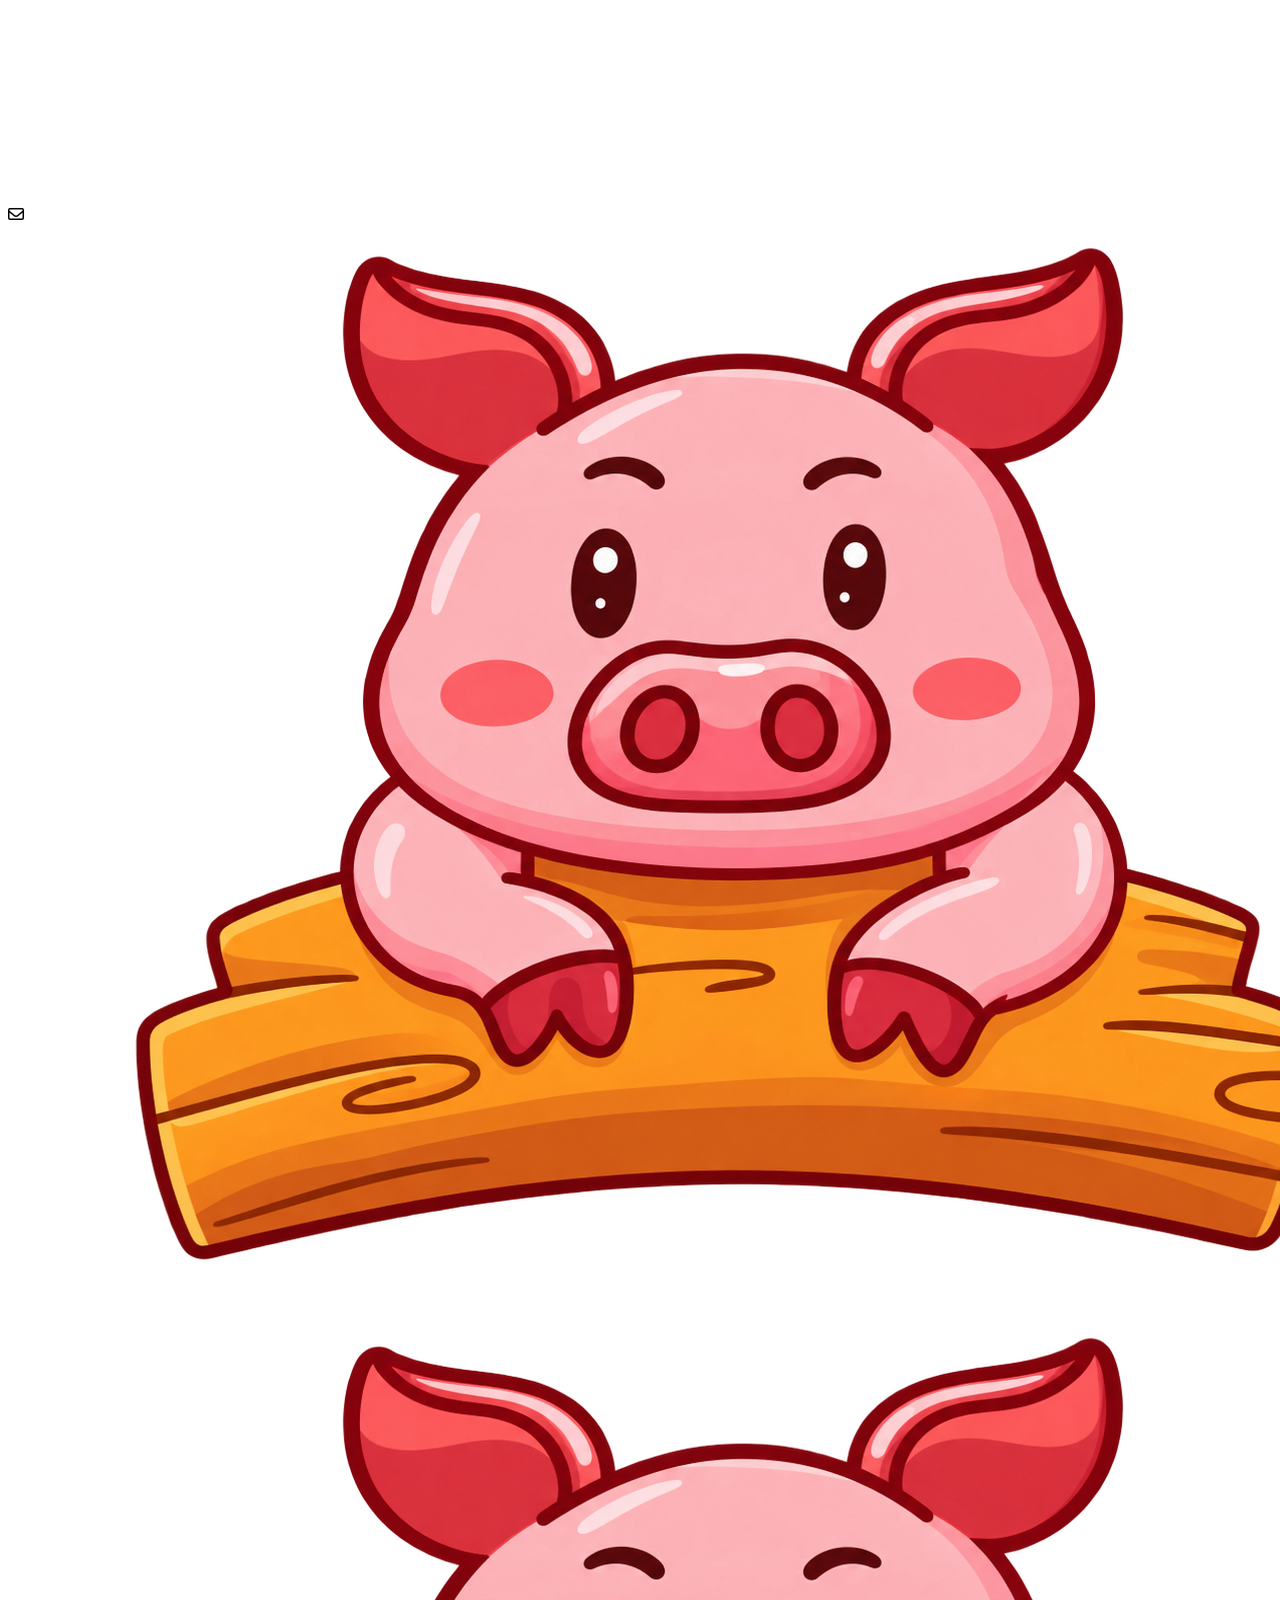
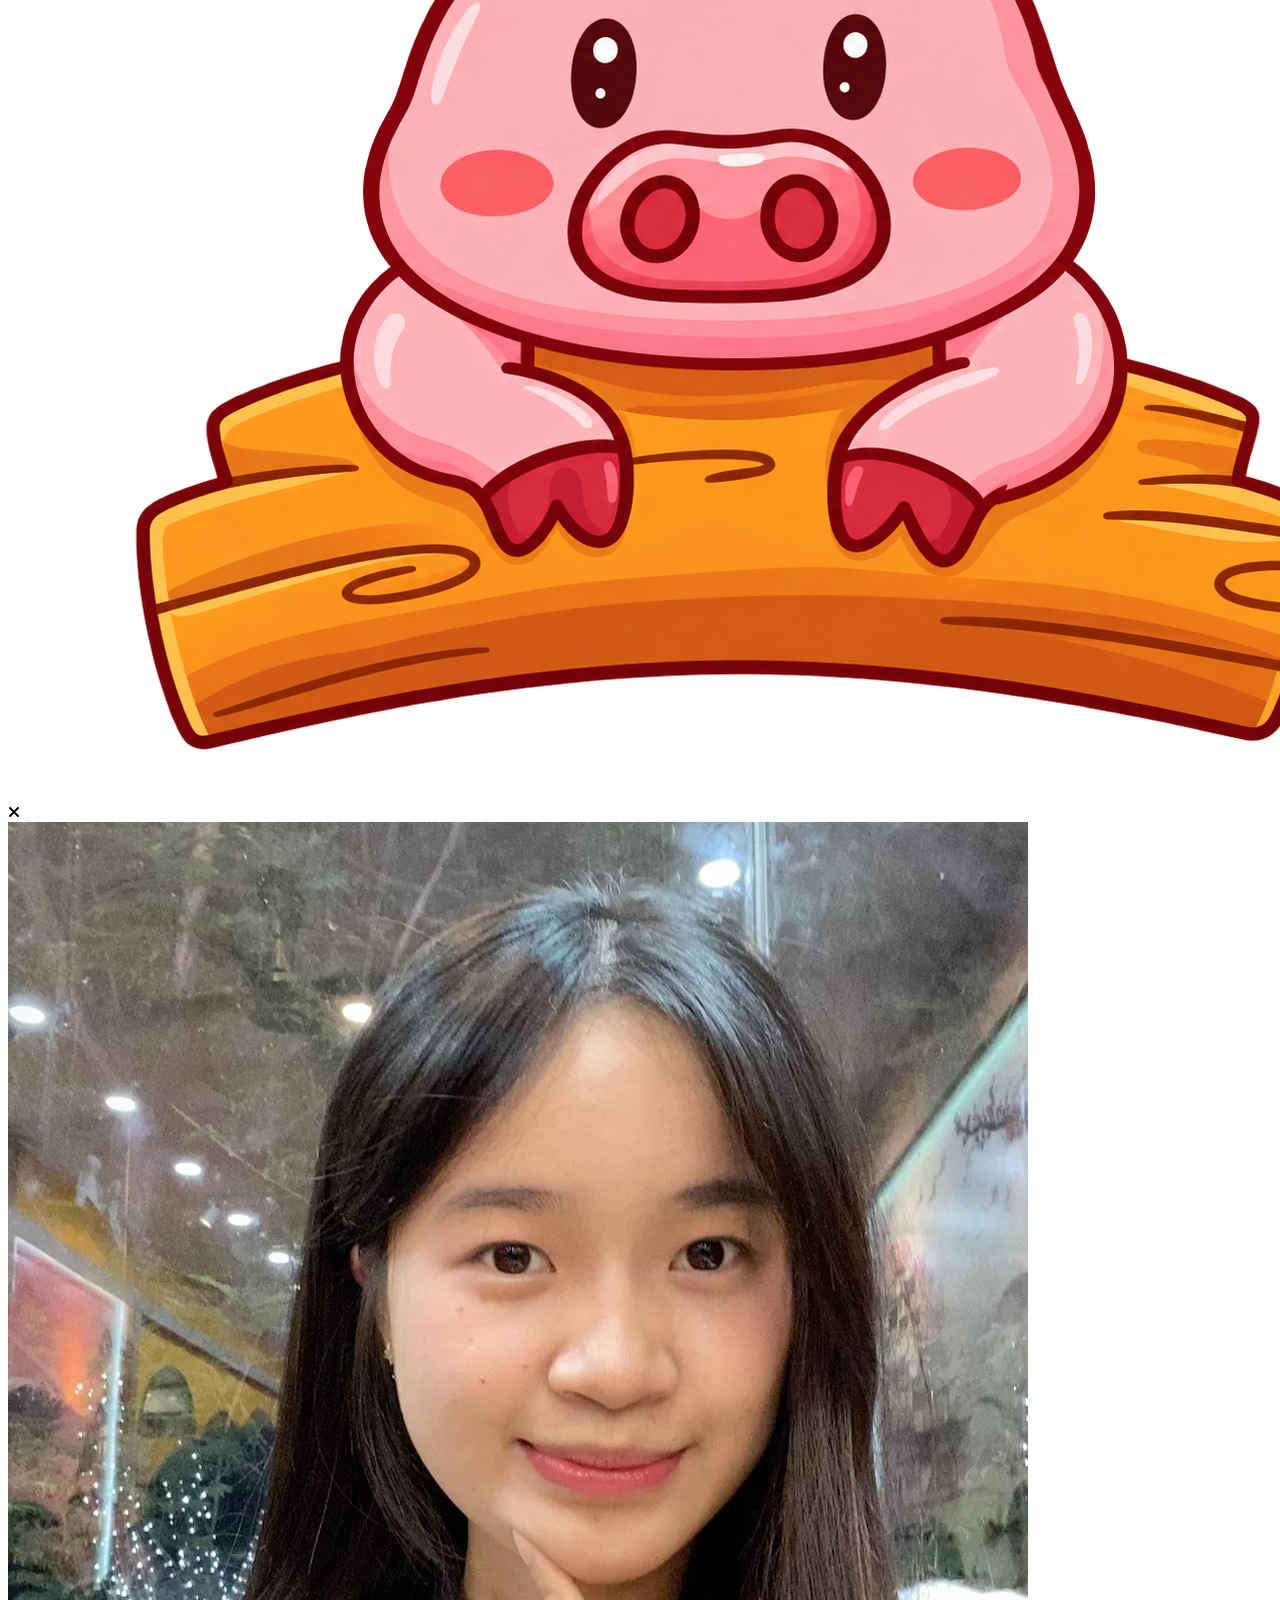
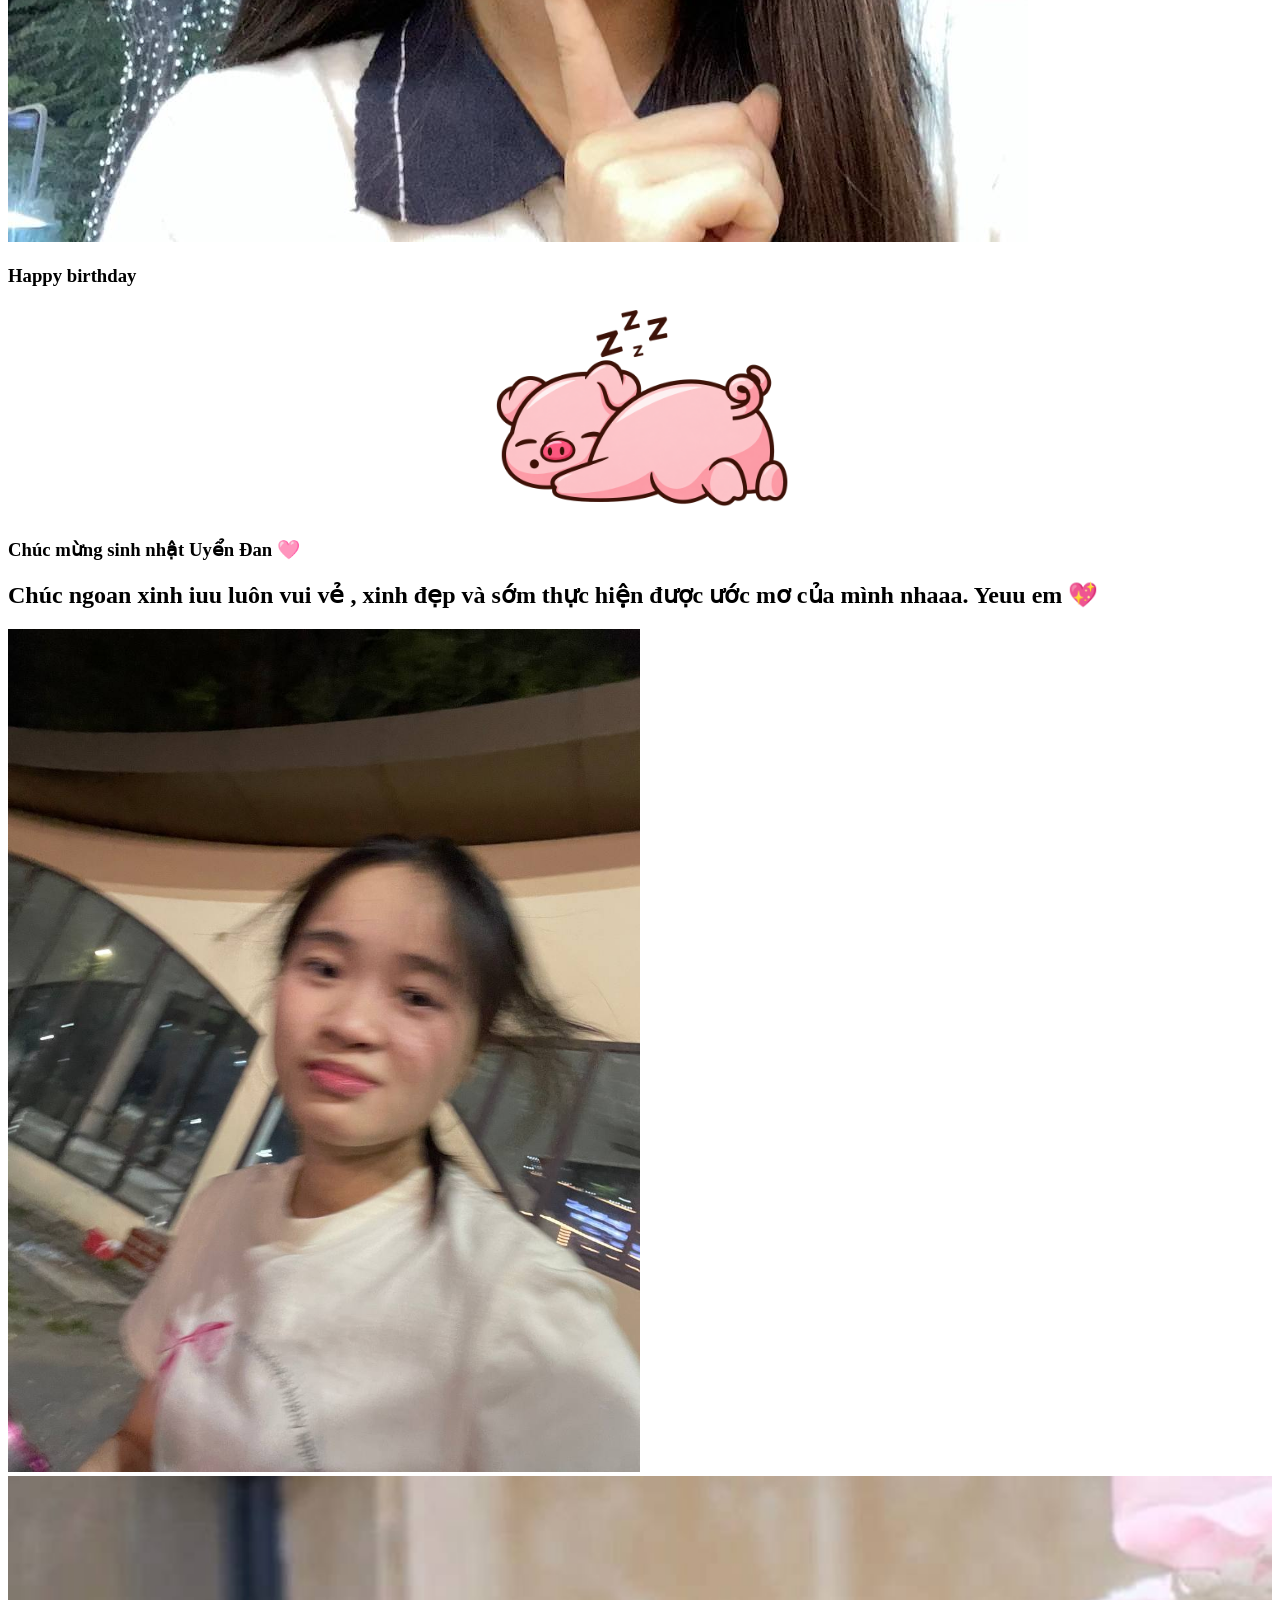
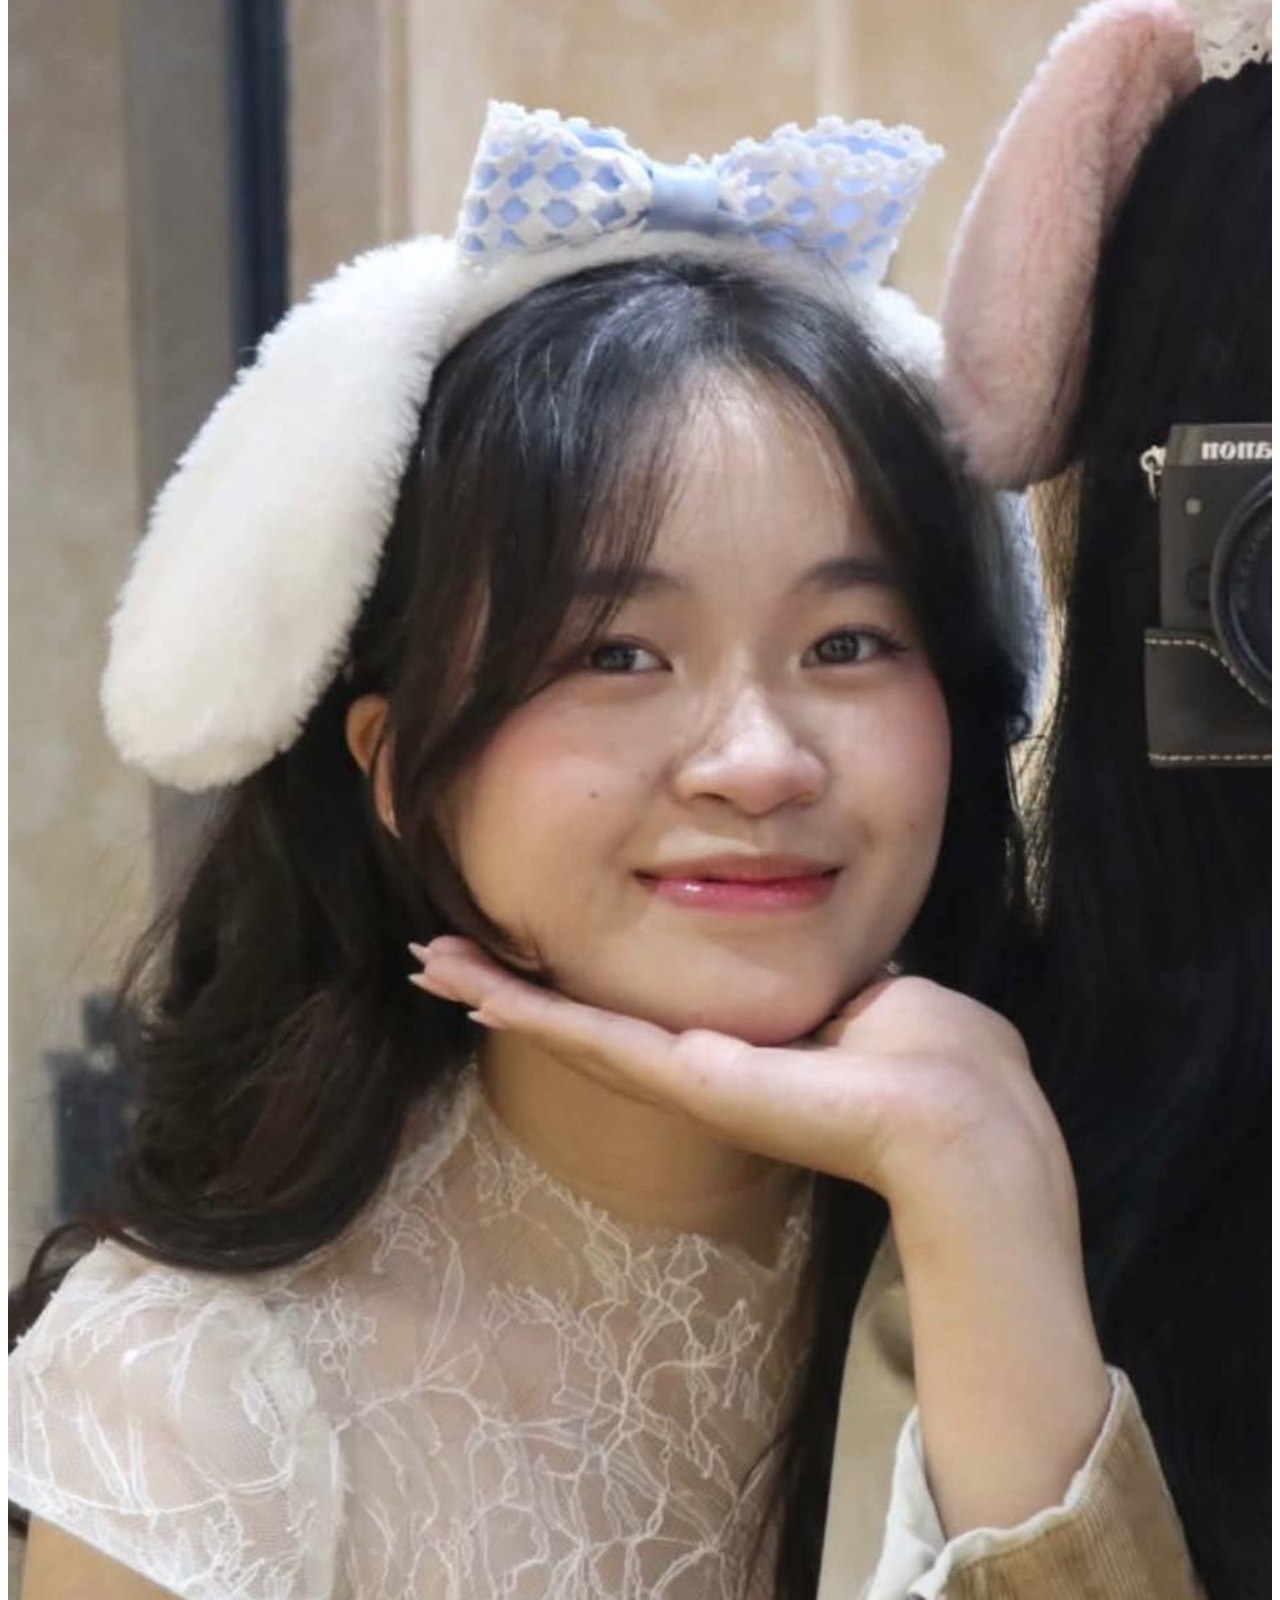
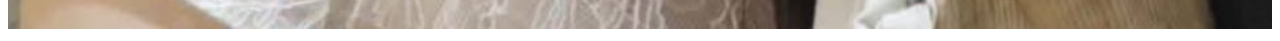
==== index.html @ 1774ef1d "update" ====
<!DOCTYPE html>
<html lang="en">
<head>
    <meta charset="UTF-8">
    <meta http-equiv="X-UA-Compatible" content="IE=edge">
    <meta name="viewport" content="width=device-width, initial-scale=1.0">
    <link rel="stylesheet" href="./publics/css/style.css">
    <link rel="shortcut icon" href="./publics/images/pl4.jpg" type="image/x-icon">
    <link rel="stylesheet" href="https://cdnjs.cloudflare.com/ajax/libs/font-awesome/6.2.1/css/all.min.css" integrity="sha512-MV7K8+y+gLIBoVD59lQIYicR65iaqukzvf/nwasF0nqhPay5w/9lJmVM2hMDcnK1OnMGCdVK+iQrJ7lzPJQd1w==" crossorigin="anonymous" referrerpolicy="no-referrer" />
    <title>happy Birthday Phương Linh</title>
</head>
<body>
    <div class="container">
        <div class="boxcontainer">
            <div class="image">
                <img src="./publics/images/lag.png" alt="">
            </div>
            <div class="text-happybirthday">
                <img src="./publics/images/texthappy.png" alt="">
            </div>
            <div class="cake">
                <img src="./publics/images/cake.png" alt="">
            </div>
            <div class="box-balloon">
                <div class="balloon-item1">
                    <img src="./publics/images/balloon.png" alt="">
                </div>
                <div class="balloon-item1">
                    <img src="./publics/images/balloon.png" alt="">
                </div>
            </div>
            <div class="box-cloud">
                <div class="cloud">
                    <img src="./publics/images/cloud.png" alt="">
                </div>
                <div class="cloud">
                    <img src="./publics/images/cloud.png" alt="">
                </div>
            </div>
            <div class="box-firework">
                <div class="firework">
                    <img src="./publics/images/firework.png" alt="">
                    <img src="./publics/images/firework1.png" alt="" id="firework1">
                </div>
                <div class="firework">
                    <img src="./publics/images/firework.png" alt="">
                    <img src="./publics/images/firework1.png" alt="" id="firework1">
                </div>
            </div>
            <div class="paperCannons">
                <img src="./publics/images/paperCannons1.png" alt="">
            </div>
            <div class="box-giftbox">
                <img src="./publics/images/giftbox.png" alt="">
                <img src="./publics/images/giftbox.png" alt="">
                <img src="./publics/images/giftbox.png" alt="">
                <img src="./publics/images/giftbox.png" alt="">
                <img src="./publics/images/giftbox.png" alt="">
                <img src="./publics/images/giftbox.png" alt="">
            </div>
            <div class="mail">
                <i class="fa-regular fa-envelope"></i>
            </div>
            <div class="boxcute">
                <div class="cute1">
                    <img src="./publics/images/cute.png" alt="">
                </div>
                <div class="cute2">
                    <img src="./publics/images/cute.png" alt="">
                </div>
            </div>
        </div>
        <div class="boxMail">
            <i class="fa-solid fa-xmark"></i>
            <div class="boxMail-container">
                <div class="card1">
                    <div class="userImg">
                        <img src="./publics/images/pl2.jpg" alt="">
                    </div>
                    <h3>Happy birthday</h3>
                    <div class="imageCute" style="text-align: center;">
                        <img src="./publics/images/cute1.png" alt="" width="25%">
                    </div>
                </div>
                <div class="card2">
                    <div class="card2-content">
                        <h3>Chúc mừng sinh nhật Uyển Đan 🩷</h3>
                        <h2>Chúc ngoan xinh iuu luôn vui vẻ , xinh đẹp và sớm thực hiện được ước mơ của mình nhaaa. Yeuu em 💖 </h2>
                        <div class="imageCute2">
                            <img src="./publics/images/pl1.jpg" alt="" width="50%">
                        </div>
                         <div class="imageCute3">
                            <img src="./publics/images/pl4.jpg" alt="" width="100%">
                         </div>
                    </div>
                </div>
            </div>
        </div>
    </div>
</body>
    <script>
        document.addEventListener('mousemove', function(e){
            let body = document.querySelector('body');
            let heart = document.createElement('span');
            let x = e.offsetX;
            let y = e.offsetY;
            heart.style.left = x+'px';
            heart.style.top = y+'px';

            let size = Math.random() * 10;
            heart.style.width = 4 * size+'px';
            heart.style.height = 4 * size+'px';


            let transformValue = Math.random() * 360;
            heart.style.transform = 'rotate('+ transformValue +'deg)';

            body.appendChild(heart);

            setTimeout(function(){
                heart.remove();
            },1000)
        })


        let mailBox = document.querySelector('.mail')
        let boxmail = document.querySelector('.boxMail')
        var close = document.querySelector('.fa-xmark')
        mailBox.onclick = function(){
            mailBox.classList.toggle('active')
            boxmail.classList.add('active')
        }

        close.addEventListener('click', function(){
            boxmail.classList.remove('active')
        })
    </script>
</html>
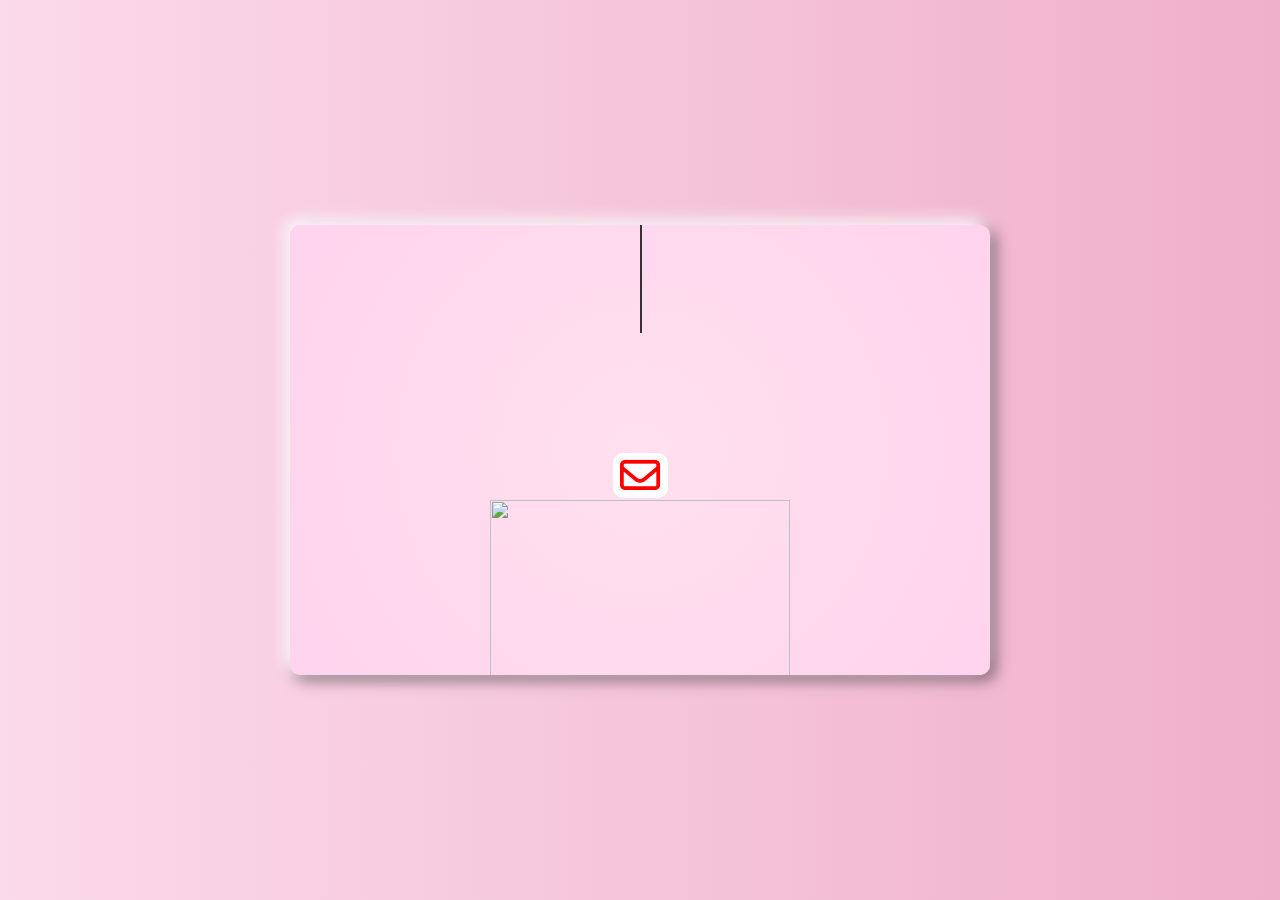
==== commit b4b66c10: "update" ====
--- a/index.html
+++ b/index.html
@@ -7,7 +7,7 @@
     <link rel="stylesheet" href="./publics/css/style.css">
     <link rel="shortcut icon" href="./publics/images/pl4.jpg" type="image/x-icon">
     <link rel="stylesheet" href="https://cdnjs.cloudflare.com/ajax/libs/font-awesome/6.2.1/css/all.min.css" integrity="sha512-MV7K8+y+gLIBoVD59lQIYicR65iaqukzvf/nwasF0nqhPay5w/9lJmVM2hMDcnK1OnMGCdVK+iQrJ7lzPJQd1w==" crossorigin="anonymous" referrerpolicy="no-referrer" />
-    <title>happy Birthday Phương Linh</title>
+    <title>happy Birthday Uyển Đan</title>
 </head>
 <body>
     <div class="container">
@@ -90,7 +90,11 @@
                             <img src="./publics/images/pl1.jpg" alt="" width="50%">
                         </div>
                          <div class="imageCute3">
-                            <img src="./publics/images/pl4.jpg" alt="" width="100%">
+                            <img
+                                    id="cuteSlide"
+                                    src="./publics/images/pl1.jpg"
+                                    alt="Cute Pig"
+                                >
                          </div>
                     </div>
                 </div>
@@ -134,5 +138,34 @@
         close.addEventListener('click', function(){
             boxmail.classList.remove('active')
         })
+
+          const images = [
+        "./publics/images/pl1.jpg",
+        "./publics/images/pl.jpg",
+        "./publics/images/pl3.jpg",
+        "./publics/images/pl4.jpg",
+        "./publics/images/pl5.jpg"
+    ];
+
+    let currentIndex = 0;
+
+    const slideImage = document.getElementById("cuteSlide");
+
+    setInterval(function () {
+        slideImage.style.opacity = "0";
+
+        setTimeout(function () {
+            currentIndex++;
+
+            if (currentIndex >= images.length) {
+                currentIndex = 0;
+            }
+
+            slideImage.src = images[currentIndex];
+
+            slideImage.style.opacity = "1";
+        }, 500);
+
+    }, 3000);
     </script>
 </html>
--- a/publics/css/style.css
+++ b/publics/css/style.css
@@ -0,0 +1,1371 @@
+@import url('https://fonts.googleapis.com/css2?family=Roboto:wght@400&display=swap');
+@import url('https://fonts.googleapis.com/css2?family=Dancing+Script:wght@700&display=swap');
+*{
+    margin: 0;
+    padding: 0;
+    box-sizing: border-box;
+}
+body{
+    display: flex;
+    justify-content: center;
+    align-items: center; 
+    min-height: 100vh;
+    background: linear-gradient(to right, #FBDAE9, #EFB0C9);
+    overflow: hidden;
+}
+.container{
+    position: relative;
+    width: 100%;
+    height: 100%;
+    display: flex;
+    justify-content: center;
+    flex-direction: column;
+    align-items: center;
+}
+.container .boxcontainer{
+    width: 700px;
+    height: 450px;
+    position: relative;
+    display: flex;
+    flex-direction: column;
+    overflow: hidden;
+    border-radius: 10px;
+    box-shadow: -5px -5px 15px rgba(255, 255, 255),
+                5px 5px 15px rgb(0, 0, 0, 0.5);
+    background-image: radial-gradient(circle farthest-corner at center, #ffe0ee 0%, #ffd3ee 100%);
+    animation: bgr 4s forwards;
+    transition: 1s;
+}
+@keyframes bgr {
+    0%{
+        opacity: 0;
+        visibility: hidden;
+    }
+    100%{
+        opacity: 1;
+        visibility: visible;
+    }
+}
+.container .image{
+    position: relative;
+    width: 100%;
+    height: 100%;
+    display: flex;
+    justify-content: center;
+    animation: flag 2s forwards;
+    opacity: 0;
+    visibility: hidden;
+    animation-delay: 2s;
+    z-index: 1;
+    transition: all 1s;
+}
+@keyframes flag{
+    0%{
+        opacity: 0;
+        visibility: hidden;
+        transform: translateY(-50px);
+    }
+    100%{
+        opacity: 1;
+        visibility: visible;
+        transform: translateY(0);
+    }
+}
+.container .image > img{
+    width: 500px;
+}
+.container .text-happybirthday{
+    position: absolute;
+    width: 100%;
+    height: 100%;
+    left: 50%;
+    transform: translateY(-160px);
+    animation: texthappy 3s forwards;
+    animation-delay: 3s;
+    transition: 1s ease-in-out;
+}
+@keyframes texthappy{
+    0%{
+        transform: translateY(-160px);
+    }
+    40%{
+        transform: translateY(90px);
+    }
+    50%{
+        transform: translateY(95px);
+    }
+    55%{
+        transform: translateY(40px);
+    }
+    60%{
+        transform: translateY(80px);
+    }
+    70%{
+        transform: translateY(50px);
+    }
+    80%, 90%, 100%{
+        transform: translateY(70px);
+    }
+}
+.container .text-happybirthday::before{
+    position: absolute;
+    content: '';
+    width: 2px;
+    height: 150px;
+    background: #333;
+    top: -25%;
+    z-index: -1;
+}
+.container .text-happybirthday img{
+    width: 200px;
+    transform: translateX(-50%);
+}
+.container .cake{
+    position: absolute;
+    width: 100%;
+    height: 100%;
+    display: flex;
+    justify-content: center;
+    outline: none;
+    animation: cake 3s ease forwards;
+    animation-delay: 4s;
+    opacity: 0;
+    visibility: hidden;
+    z-index: 100000;
+}
+@keyframes cake{
+    0%{
+        opacity: 1;
+        visibility: visible;
+        transform: translateY(200px);
+    }
+    100%{
+        opacity: 1;
+        visibility: visible;
+        transform: translateY(0px);
+    }
+}
+.container .cake img{
+    width: 300px;
+    height: 200px;
+    position: absolute;
+    top: 50%;
+    margin-top: 50px;
+    z-index: 10000;
+    transition: 1s;
+    cursor: pointer;
+}
+.container .cake img:hover{
+    animation: cake1 0.5s infinite linear;
+}
+@keyframes cake1{
+    0%{
+        transform: rotate(5deg);
+    }
+    25%{
+        transform: rotate(0deg);
+    }
+    50%{
+        transform: rotate(-5deg);
+    }
+    75%{
+        transform: rotate(0deg);
+    }
+    100%{
+        transform: rotate(5deg);
+    }
+}
+.box-balloon{
+    position: absolute;
+    width: 100%;
+    height: 100%;
+}
+.box-balloon .balloon-item1{
+    position: absolute;
+}
+.box-balloon .balloon-item1 img{
+    width: 80px;
+}
+.box-balloon .balloon-item1:nth-child(1){
+    animation: item1 8s forwards,
+                item2 4s 8s linear infinite;
+    transition: all 1s;
+    opacity: 0;
+    visibility: hidden;
+}
+@keyframes item2{
+    0%{
+        opacity: 1;
+        visibility: visible;
+        right: 86%;
+        transform: translateX(0%);
+        transform: rotate(0deg);
+        bottom: 58%;
+        transform: translateY(0px);
+    }
+    25%{
+        opacity: 1;
+        visibility: visible;
+        right: 86%;
+        transform: translateX(0%);
+        transform: rotate(0deg);
+        bottom: 58%;
+        transform: translateY(5px);
+    }
+    50%{
+        opacity: 1;
+        visibility: visible;
+        right: 86%;
+        transform: translateX(0%);
+        transform: rotate(0deg);
+        bottom: 58%;
+        transform: translateY(0px);
+    }
+    75%{
+        opacity: 1;
+        visibility: visible;
+        right: 86%;
+        transform: translateX(0%);
+        transform: rotate(0deg);
+        bottom: 58%;
+        transform: translateY(-5px);
+    }
+    100%{
+        opacity: 1;
+        visibility: visible;
+        right: 86%;
+        transform: translateX(0%);
+        transform: rotate(0deg);
+        bottom: 58%;
+        transform: translateY(0px);
+    }
+}
+@keyframes item1{
+    0%{
+        opacity: 1;
+        visibility: visible;
+        right: 0%;
+        transform: translateX(-50%);
+        transform: rotate(5deg);
+        bottom: -50%;
+    }
+    10%{
+        transform: rotate(-5deg);
+    }
+    20%{
+        transform: rotate(5deg);
+    }
+    30%{
+        transform: rotate(-5deg);
+    }
+    40%{
+        transform: rotate(5deg);
+    }
+    50%{
+        transform: rotate(-5deg);
+    }
+    60%{
+        transform: rotate(5deg);
+    }
+    70%{
+        transform: rotate(-5deg);
+    }
+    80%{
+        transform: rotate(5deg);
+    }
+    90%{
+        transform: rotate(-5deg);
+    }
+    100%{
+        opacity: 1;
+        visibility: visible;
+        right: 86%;
+        transform: translateX(0%);
+        transform: rotate(0deg);
+        bottom: 58%;
+    }
+}
+.box-balloon .balloon-item1:nth-child(2){
+    animation: item3 8s forwards,
+                item4 4s 8s linear infinite;
+    transition: all 1s;
+    opacity: 0;
+    visibility: hidden;
+}
+@keyframes item4{
+    0%{
+        opacity: 1;
+        visibility: visible;
+        left: 85%;
+        transform: translateX(0%);
+        transform: rotate(0deg);
+        bottom: 60%;
+        transform: translateY(0px);
+    }
+    25%{
+        opacity: 1;
+        visibility: visible;
+        left: 85%;
+        transform: translateX(0%);
+        transform: rotate(0deg);
+        bottom: 60%;
+        transform: translateY(5px);
+    }
+    50%{
+        opacity: 1;
+        visibility: visible;
+        left: 85%;
+        transform: translateX(0%);
+        transform: rotate(0deg);
+        bottom: 60%;
+        transform: translateY(0px);
+    }
+    75%{
+        opacity: 1;
+        visibility: visible;
+        left: 85%;
+        transform: translateX(0%);
+        transform: rotate(0deg);
+        bottom: 60%;
+        transform: translateY(-5px);
+    }
+    100%{
+        opacity: 1;
+        visibility: visible;
+        left: 85%;
+        transform: translateX(0%);
+        transform: rotate(0deg);
+        bottom: 60%;
+        transform: translateY(0px);
+    }
+}
+@keyframes item3{
+    0%{
+        opacity: 1;
+        visibility: visible;
+        left: 0%;
+        transform: translateX(-50%);
+        transform: rotate(5deg);
+        bottom: -50%;
+    }
+    10%{
+        transform: rotate(-5deg);
+    }
+    20%{
+        transform: rotate(5deg);
+    }
+    30%{
+        transform: rotate(-5deg);
+    }
+    40%{
+        transform: rotate(5deg);
+    }
+    50%{
+        transform: rotate(-5deg);
+    }
+    60%{
+        transform: rotate(5deg);
+    }
+    70%{
+        transform: rotate(-5deg);
+    }
+    80%{
+        transform: rotate(5deg);
+    }
+    90%{
+        transform: rotate(-5deg);
+    }
+    100%{
+        opacity: 1;
+        visibility: visible;
+        left: 85%;
+        transform: translateX(0%);
+        transform: rotate(0deg);
+        bottom: 60%;
+    }
+}
+.container .box-cloud{
+    position: absolute;
+    width: 100%;
+    height: auto;
+}
+.container .cloud{
+    position: absolute;
+    z-index: 10000;
+    opacity: 0;
+    animation: cloud 10s infinite linear;
+    animation-delay: 4s;
+}
+@keyframes cloud{
+    0%{
+        opacity: 1;
+        transform: translateX(-100px);
+    }
+    100%{
+        opacity: 1;
+        transform: translateX(800px);
+    }
+}
+.container .cloud:first-child{
+    display: flex;
+    justify-content: center;
+    align-items: center;
+}
+.container .cloud:first-child::before{
+    position: absolute;
+    content: 'Mở thư nào';
+    text-align: center;
+    font-family: 'Roboto', sans-serif;
+    font-weight: 600;
+    width: 60px;
+    font-size: 9px;
+    align-items: center;
+    z-index: 100000;
+}
+.container .cloud:last-child::before{
+    position: absolute;
+    content: 'Happy birthday';
+    font-family: 'Roboto', sans-serif;
+    font-weight: 600;
+    font-size: 9px;
+    align-items: center;
+    z-index: 100000;
+}
+.container .cloud:last-child{
+    position: absolute;
+    z-index: 10000;
+    opacity: 0;
+    display: flex;
+    justify-content: center;
+    align-items: center;
+    animation: cloud2 13s infinite linear;
+    animation-delay: 4.5s;
+    margin-top: 10px;
+}
+@keyframes cloud2{
+    0%{
+        opacity: 1;
+        transform: translateX(800px);
+    }
+    100%{
+        opacity: 1;
+        transform: translateX(-100px);
+    }
+}
+.container .cloud > img{
+    width: 100px;
+    filter: drop-shadow(1px 4px 0px rgb(188, 188, 188));
+}
+.container .box-firework{
+    position: absolute;
+    width: 100%;
+    height: 100%;
+}
+.container .box-firework .firework{
+    position: absolute;
+    width: 100%;
+    height: 100%;
+    opacity: 0;
+    visibility: hidden;
+    animation: firework 2s forwards;
+    animation-delay: 5s;
+    transform: translate(30px, 300px);
+}
+.container .box-firework .firework > img{
+    width: 100px;
+}
+@keyframes firework{
+    0%{
+        opacity: 0;
+        visibility: hidden;
+    }
+    100%{
+        opacity: 1;
+        visibility: visible;
+    }
+}
+.container .box-firework .firework #firework1{
+    position: absolute;
+    width: 20px;
+    z-index: -1;
+    opacity: 0;
+    visibility: hidden;
+    transform: translate(-50px, 35px);
+    /* transform: translate(-60px, -50px); */
+    animation: firework1 2s linear infinite;
+    animation-delay: 6s;
+    transition: all 1s ease-in-out;
+}
+@keyframes firework1{
+    0%{
+        opacity: 1;
+        visibility: visible;
+        transform: translate(-50px, 35px);
+        width: 20px;
+    }
+    100%{
+        opacity: 1;
+        visibility: visible;
+        width: 150px;
+        transform: translate(-70px, -70px);
+    }
+}
+.container .box-firework .firework:last-child{
+    transform: scaleX(-1);
+    top: 300px;
+    right: 30px;
+}
+.container .spark{
+    position: absolute;
+}
+span{
+    position: absolute;
+    pointer-events: none;
+    filter: drop-shadow(0 0 10px rgba(0,0,0,0.2));
+    animation: fadeInOut 1s linear infinite;
+}
+@keyframes fadeInOut{
+    0%,100%{
+        opacity: 0;
+    }
+    20%, 80%{
+        opacity: 1;
+    }
+}
+.container .paperCannons{
+    position: absolute;
+    width: 100%;
+    height: 100%;
+    z-index: -2;
+    display: flex;
+    justify-content: center;
+}
+.container .paperCannons > img{
+    width: 350px;
+    transition: all 1s;
+    animation: paperCannons 2s forwards;
+    animation-delay: 7s;
+    opacity: 0;
+    visibility: hidden;
+}
+@keyframes paperCannons{
+    0%{
+        opacity: 1;
+        visibility: visible;
+        transform: scale(0);
+    }
+    100%{
+        opacity: 1;
+        visibility: visible;
+        transform: scale(1);
+    }
+}
+.container .box-giftbox{
+    position: absolute;
+    width: 100%;
+    height: 100%;
+}
+.container .box-giftbox > img:nth-child(1){
+    width: 50px;
+    margin-top: 360px;
+    margin-left: 120px;
+    transform: rotate(-10deg);
+    animation: giftbox2 0.5s linear infinite;
+    animation-delay: 8.5s;
+    opacity: 0;
+    visibility: hidden;
+    transition: all 2s;
+}
+.container .box-giftbox > img:nth-child(2){
+    position: absolute;
+    width: 30px;
+    margin-top: 250px;
+    margin-left: -150px;
+    transform: rotate(15deg);
+    filter: blur(1px);
+    opacity: 0;
+    visibility: hidden;
+    animation: giftbox1 4s forwards;
+    animation-delay: 8s;
+}
+.container .box-giftbox > img:nth-child(3){
+    position: absolute;
+    width: 25px;
+    margin-top: 200px;
+    margin-left: 450px;
+    transform: rotate(15deg);
+    filter: blur(2px);
+    opacity: 0;
+    visibility: hidden;
+    animation: giftbox1 4s forwards;
+    animation-delay: 8s;
+}
+.container .box-giftbox > img:nth-child(4){
+    position: absolute;
+    width: 55px;
+    margin-top: 380px;
+    margin-left: 340px;
+    transform: rotate(15deg);
+    animation: giftbox2 0.5s linear infinite;
+    animation-delay: 8.5s;
+    opacity: 0;
+    visibility: hidden;
+    transition: all 2s;
+}
+@keyframes giftbox1{
+    0%{
+        opacity: 0;
+        visibility: hidden;
+    }
+    100%{
+        opacity: 1;
+        visibility: visible;
+    }
+}
+@keyframes giftbox2{
+    0%{
+        visibility: visible;
+        opacity: 1;
+        transform: rotate(-10deg);
+    }
+    25%{
+        opacity: 1;
+        visibility: visible;
+        transform: rotate(0deg);
+    }
+    50%{
+        visibility: visible;
+        opacity: 1;
+        transform: rotate(10deg);
+    }
+    75%{
+        opacity: 1;
+        visibility: visible;
+        transform: rotate(0deg);
+    }
+    100%{
+        opacity: 1;
+        visibility: visible;
+        transform: rotate(-10deg);
+    }
+}
+.container .box-giftbox > img:nth-child(5){
+    position: absolute;
+    width: 30px;
+    bottom: 0;
+    transform: translate(-90px, 50px);
+    animation: giftbox3 2s linear infinite;
+    animation-delay: 10s;
+    filter: drop-shadow(0 0 15px red);
+    transition: all 1s;
+}
+.container .box-giftbox > img:nth-child(6){
+    position: absolute;
+    width: 30px;
+    bottom: 0;
+    right: 0;
+    transform: translate(-60px, 50px);
+    animation: giftbox4 2s linear infinite;
+    animation-delay: 11s;
+    filter: drop-shadow(0 0 15px red);
+    transition: all 1s;
+}
+@keyframes giftbox3{
+    0%{
+        transform: translate(-100px, 35px);
+    }
+    2%{
+        transform: translate(-80px, 5px) rotate(10deg);
+    }
+    4%{
+        transform: translate(-70px, -25px) rotate(20deg);
+    }
+    6%{
+        transform: translate(-55px, -50px) rotate(30deg);
+    }
+    8%{
+        transform: translate(-50px, -60px) rotate(40deg);
+    }
+    10%{
+        transform: translate(-45px, -70px) rotate(50deg);
+    }
+    12%{
+        transform: translate(-40px, -80px) rotate(60deg);
+    }
+    14%{
+        transform: translate(-35px, -90px) rotate(70deg);
+    }
+    16%{
+        transform: translate(-30px, -100px) rotate(80deg);
+    }
+    18%{
+        transform: translate(-25px, -110px) rotate(90deg);
+    }
+    20%{
+        transform: translate(-20px, -115px) rotate(100deg);
+    }
+    22%{
+        transform: translate(-15px, -120px) rotate(110deg) scale(1.1);
+    }
+    26%{
+        transform: translate(-10px, -125px) rotate(120deg) scale(1.1);
+    }
+    30%{
+        transform: translate(-5px, -130px) rotate(130deg) scale(1.2);
+    }
+    40%{
+        transform: translate(0px, -135px) rotate(140deg) scale(1.2);
+    }
+    50%{
+        transform: translate(5px, -140px) rotate(150deg) scale(1.2);
+    }
+    60%{
+        transform: translate(10px, -145px) rotate(160deg) scale(1.3);
+    }
+    70%{
+        transform: translate(20px, -150px) rotate(170deg) scale(1.3);
+    }
+    75%{
+        transform: translate(30px, -150px) rotate(180deg) scale(1.3);
+    }
+    80%{
+        transform: translate(40px, -150px) rotate(185deg) scale(1.2);
+    }
+    82%{
+        transform: translate(50px, -145px) rotate(190deg) scale(1.1);
+    }
+    84%{
+        transform: translate(55px, -140px) rotate(200deg) scale(1.1);
+    }
+    86%{
+        transform: translate(60px, -135px) rotate(210deg) scale(1.1);
+    }
+    88%{
+        transform: translate(65px, -130px) rotate(220deg) scale(0.9);
+    }
+    90%{
+        transform: translate(70px, -110px) rotate(230deg) scale(0.9);
+    }
+    92%{
+        transform: translate(80px, -80px) rotate(240deg) scale(0.8);
+    }
+    94%{
+        transform: translate(90px, -55px) rotate(250deg) scale(0.8);
+    }
+    96%{
+        transform: translate(100px, -20px) rotate(185deg) scale(0.7);
+    }
+    98%{
+        transform: translate(110px, 5px) rotate(195deg) scale(0.6);
+    }
+    100%{
+        transform: translate(120px, 35px) rotate(205deg) scale(0.5);
+    }
+}
+@keyframes giftbox4{
+    0%{
+        transform: translate(0px, 35px);
+    }
+    2%{
+        transform: translate(-20px, 5px) rotate(10deg);
+    }
+    4%{
+        transform: translate(-30px, -25px) rotate(20deg);
+    }
+    6%{
+        transform: translate(-45px, -50px) rotate(30deg);
+    }
+    8%{
+        transform: translate(-50px, -60px) rotate(40deg);
+    }
+    10%{
+        transform: translate(-55px, -70px) rotate(50deg);
+    }
+    12%{
+        transform: translate(-60px, -80px) rotate(60deg);
+    }
+    14%{
+        transform: translate(-65px, -90px) rotate(70deg);
+    }
+    16%{
+        transform: translate(-70px, -100px) rotate(80deg);
+    }
+    18%{
+        transform: translate(-75px, -110px) rotate(90deg);
+    }
+    20%{
+        transform: translate(-80px, -115px) rotate(100deg);
+    }
+    22%{
+        transform: translate(-85px, -120px) rotate(110deg) scale(1.1);
+    }
+    26%{
+        transform: translate(-90px, -125px) rotate(120deg) scale(1.1);
+    }
+    30%{
+        transform: translate(-95px, -130px) rotate(130deg) scale(1.2);
+    }
+    40%{
+        transform: translate(-100px, -135px) rotate(140deg) scale(1.2);
+    }
+    50%{
+        transform: translate(-105px, -140px) rotate(150deg) scale(1.2);
+    }
+    60%{
+        transform: translate(-110px, -145px) rotate(160deg) scale(1.3);
+    }
+    70%{
+        transform: translate(-120px, -150px) rotate(170deg) scale(1.3);
+    }
+    75%{
+        transform: translate(-130px, -150px) rotate(180deg) scale(1.3);
+    }
+    80%{
+        transform: translate(-140px, -150px) rotate(185deg) scale(1.2);
+    }
+    82%{
+        transform: translate(-150px, -145px) rotate(190deg) scale(1.1);
+    }
+    84%{
+        transform: translate(-155px, -140px) rotate(200deg) scale(1.1);
+    }
+    86%{
+        transform: translate(-160px, -135px) rotate(210deg) scale(1.1);
+    }
+    88%{
+        transform: translate(-165px, -130px) rotate(220deg) scale(0.9);
+    }
+    90%{
+        transform: translate(-170px, -110px) rotate(230deg) scale(0.9);
+    }
+    92%{
+        transform: translate(-180px, -80px) rotate(240deg) scale(0.8);
+    }
+    94%{
+        transform: translate(-190px, -55px) rotate(250deg) scale(0.8);
+    }
+    96%{
+        transform: translate(-200px, -20px) rotate(185deg) scale(0.7);
+    }
+    98%{
+        transform: translate(-210px, 5px) rotate(195deg) scale(0.6);
+    }
+    100%{
+        transform: translate(-220px, 35px) rotate(205deg) scale(0.5);
+    }
+}
+.container .mail{
+    position: absolute;
+    width: 100px;
+    height: 100px;
+    display: flex;
+    justify-content: center;
+    align-items: center;
+    top: 50%;
+    left: 50%;
+    transform: translate(-50%, -50%);
+    opacity: 0;
+    visibility: hidden;
+    animation: envelope 1s forwards;
+    animation-delay: 11.5s;
+    z-index: 100000000;
+}
+.container .mail .fa-envelope{
+    position: absolute;
+    margin-top: 50px;
+    font-size: 40px;
+    color: red;
+    cursor: pointer;
+    z-index: 1000000;
+    display: flex;
+    justify-content: center;
+    align-items: center;
+}
+@keyframes envelope{
+    0%{
+        opacity: 1;
+        visibility: visible;
+    }
+    100%{
+        opacity: 1;
+        visibility: visible;
+    }
+
+}
+.container .mail .fa-envelope:hover{
+    filter: drop-shadow(0 0 10px red);
+    animation: mail1 0.3s infinite ease-in-out;
+    transition: all 1s ease-in;
+}
+@keyframes mail1{
+    0%{
+        transform: rotate(-10deg);
+    }
+    25%{
+        transform: rotate(0deg);
+    }
+    50%{
+        transform: rotate(10deg);
+    }
+    75%{
+        transform: rotate(0deg);
+    }
+    100%{
+        transform: rotate(-10deg);
+    }
+}
+.container .mail .fa-envelope::after{
+    position: absolute;
+    content: '';
+    width: 55px;
+    height: 45px;
+    background: white;
+    z-index: -1;
+    border-radius: 10px;
+}
+.container .boxcute{
+    position: absolute;
+    width: 100%;
+    height: 100%;
+}
+.container .cute1{
+    position: absolute;
+    top: 210px;
+    left: -100px;
+    animation: cute 3s infinite ease-in-out;
+    animation-delay: 13s;
+}
+@keyframes cute{
+    0%{
+        transform: translateX(0px) rotateZ(0deg) scale(0.7);
+    }
+    50%,60%, 70%,80%,90%,95%{
+        transform: translateX(70px) rotateZ(45deg) scale(1.3);
+    }
+    100%{
+        transform: translateX(10px) rotateZ(0deg) scale(0.3);
+    }
+}
+.container .cute1::after{
+    position: absolute;
+    content: 'Ú Òa"';
+    font-family: 'Roboto', sans-serif;
+    text-align: center;
+    padding: 10px;
+    width: 80px;
+    font-size: 10px;
+    background: white;
+    border-radius: 15px;
+    margin-top: -30px;
+    margin-left: -40px;
+    animation: cutemail 3s linear infinite;
+    animation-delay: 13s;
+    z-index: -1;
+    opacity: 0;
+    font-weight: 600;
+}
+@keyframes cutemail{
+    0%{
+        opacity: 1;
+        transform: translate(-60px, 40px) scale(0.1);
+    }
+    50%, 60%, 70%, 80%, 90%, 95%, 99%{
+        opacity: 1;
+        transform: translate(0, 0) scale(1);
+    }
+    100%{
+        opacity: 1;
+        transform: translate(-60px, 40px) scale(0.1);
+    }
+}
+.container .cute2{
+    position: absolute;
+    top: 210px;
+    right: -100px;
+    transform: scaleX(-1);
+    animation: cute2 3s infinite ease-in-out;
+    animation-delay: 12s;
+}
+@keyframes cute2{
+    0%{
+        transform: translateX(0px) rotateZ(0deg) scale(0.7);
+    }
+    50%,60%, 70%,80%,90%,95%{
+        transform: translateX(-70px) rotateZ(-45deg) scale(1.3);
+    }
+    100%{
+        transform: translateX(-10px) rotateZ(0deg) scale(0.3);
+    }
+}
+.container .cute2::after{
+    position: absolute;
+    content: 'Ú Òa';
+    font-family: 'Roboto', sans-serif;
+    text-align: center;
+    padding: 10px;
+    width: 80px;
+    font-size: 10px;
+    background: white;
+    border-radius: 15px;
+    margin-top: -30px;
+    margin-left: -100px;
+    animation: cutemail2 3s linear infinite;
+    animation-delay: 12s;
+    z-index: -1;
+    opacity: 0;
+    font-weight: 600;
+}
+@keyframes cutemail2{
+    0%{
+        opacity: 1;
+        transform: translate(-10px, 70px) scale(0.1);
+    }
+    50%, 60%, 70%, 80%, 90%, 95%, 99%{
+        opacity: 1;
+        transform: translate(0, 0) scale(1);
+    }
+    100%{
+        opacity: 1;
+        transform: translate(-10px, 70px) scale(0.1);
+    }
+}
+.container .cute1 img{
+    width: 100px;
+    height: 100px;
+}
+.container .cute2 img{
+    width: 100px;
+    height: 100px;
+}
+.boxMail{
+    position: fixed;
+    background: rgb(0, 0, 0, 0.8);
+    width: 100%;
+    height: 100%;
+    opacity: 0;
+    top: 0;
+    display: flex;
+    justify-content: center;
+    align-items: center;
+    transform: scale(0.3);
+    visibility: hidden;
+    transition: all 0.5s;
+    z-index: 100000000;
+}
+.boxMail.active{
+    opacity: 1;
+    visibility: visible;
+    transform: scale(1);
+}
+.boxMail .boxMail-container{
+    position: absolute;
+    width: 750px;
+    height: 500px;
+    display: flex;
+    margin: 0;
+    transform: scale(0.9);
+    -webkit-perspective: 2000px;
+    perspective: 2000px;
+    transition: all 0.5s;
+}
+.boxMail .boxMail-container:hover{
+    transform: rotate(-5deg);
+    filter: drop-shadow(0 0 10px red);
+}
+.boxMail .boxMail-container:hover .card1{
+    transform: translate(-187px, -250px) rotateY(-140deg);
+}
+.boxMail .boxMail-container .card1,
+.boxMail .boxMail-container .card2{
+    position: absolute;
+    width: 100%;
+    height: 100%;
+    top: 50%;
+    left: 50%;
+    transform: translate(-50%, -50%);
+    border: 1px solid black;
+}
+.boxMail .boxMail-container .card1{
+    position: absolute;
+    width: 50%;
+    height: 100%;
+    background: linear-gradient(to right, rgb(169, 0, 0), rgb(202, 0, 0) 30%);
+    color: white;
+    display: flex;
+    justify-content: center;
+    align-items: center;
+    flex-direction: column;
+}
+.boxMail-container .card1{
+    z-index: 1;
+    -webkit-transform-style: preserve-3d;
+    transform-style: preserve-3d;
+    transform-origin: left;
+    transition: all 1s ease-in-out;
+}
+.boxMail .boxMail-container .card1 .userImg{
+    position: relative;
+    width: 80px;
+    height: 80px;
+    background-color: white;
+    border-radius: 50%;
+    overflow: hidden;
+    border: 2px solid white;
+    cursor: pointer;
+    margin-bottom: 20px;
+}
+.boxMail .boxMail-container .card1 .userImg img{
+    position: absolute;
+    object-fit: cover;
+    width: calc(100%);
+    height: calc(100%);
+}
+.boxMail .boxMail-container .card1 h3{
+    font-family: 'Dancing Script', cursive;
+    font-size: 40px;
+    text-transform: uppercase;
+    width: 80%;
+    text-align: center;
+    line-height: 1.5;
+    letter-spacing: 5px;
+    transform: rotate(-5deg);
+    text-shadow: 0 0 5px white,
+                0 0 10px white;
+}
+.boxMail .boxMail-container .card2{
+    position: relative;
+    width: 50%;
+    height: 100%;
+    background: linear-gradient(to right, #e0e0e0, #ffffff 30%);
+    -webkit-transform-style: preserve-3d;
+    transform-style: preserve-3d;
+    transform-origin: left;
+    transition: all 1s;
+}
+.boxMail .boxMail-container .card2 .card2-content{
+    width: 100%;
+    height: 100%;
+    position: relative;
+    background-color: #ffd2e4;
+    transition: all 1s;
+    overflow: hidden;
+}
+.boxMail .boxMail-container:hover .card2-content{
+    transform: translate(20px, 20px);
+    box-shadow: -1px -1px 5px rgb(0, 0, 0, 0.4);
+}
+.boxMail .boxMail-container .card2 h3{
+    font-family: 'Dancing Script', cursive;
+    padding: 20px 0px 10px 40px;
+    opacity: 0;
+    visibility: hidden;
+    font-size: 25px;
+    text-shadow: 0 0 8px red;
+}
+.boxMail .boxMail-container .card2:hover h3{
+    animation: texth3 3s forwards;
+    animation-delay: 2s;
+    transition: 1s;
+}
+@keyframes texth3{
+    0%{
+        opacity: 1;
+        visibility: visible;
+        padding: 20px 0px 10px 60px;
+    }
+    100%{
+        opacity: 1;
+        visibility: visible;
+        padding: 20px 0px 10px 152px; 
+    }
+}
+.boxMail .boxMail-container .card2 h2{
+    font-family: 'Dancing Script', cursive;
+    padding: 0px 20px;
+    text-indent: 20px;
+    font-size: 17px;
+    opacity: 0;
+}
+.boxMail .boxMail-container .card2:hover h2{
+    animation: texth2 2s forwards;
+    animation-delay: 4s;
+    transition: 1s;
+}
+@keyframes texth2{
+    0%{
+        opacity: 0;
+    }
+    100%{
+        opacity: 1;
+    }
+}
+.boxMail .boxMail-container .card2 .card2-content .imageCute2{
+    position: absolute;
+    top: 5px;
+    left: 20px;
+    opacity: 0;
+    transition: 1s;
+}
+.boxMail .boxMail-container .card2 .card2-content .imageCute2 img{
+    border-radius: 25px 0 25px 0;
+}
+.boxMail .boxMail-container .card2 .card2-content:hover .imageCute2{
+    animation: cute3 1s linear infinite,
+                cute4 3s 2s forwards;
+    animation-delay: 2s;
+    transition: 1s;
+}
+
+.boxMail .boxMail-container .card2 .card2-content .imageCute3{
+    opacity: 0;
+    transition: 1s;
+    width:60%;
+    display:flex;
+    justify-content: center;
+    position:absolute;
+    border:#7454af solid 2px;
+    border-radius: 10px;
+}
+
+.boxMail .boxMail-container .card2 .card2-content:hover .imageCute3{
+    animation:  cute5 1s linear infinite,
+                cute4 3s 2s forwards;
+    animation-delay: 2s;
+    transition: 1s;
+}
+@keyframes cute3{
+    0%{
+        opacity: 1;
+        transform: rotate(0deg);
+    }
+    25%{
+        opacity: 1;
+        transform: rotate(5deg);
+    }
+    50%{
+        opacity: 1;
+        transform: rotate(0deg);
+    }
+    75%{
+        opacity: 1;
+        transform: rotate(-5deg);
+    }
+    100%{
+        opacity: 1;
+        transform: rotate(0deg);
+    }
+}
+@keyframes cute4{
+    0%{
+        left: 20px;
+    }
+    100%{
+        left: 100px;
+    }
+}
+
+@keyframes cute5{
+    0%{
+        opacity: 1;
+        transform: rotate(0deg);
+    }
+    100%{
+        opacity: 1;
+        transform: rotate(0deg);
+    }
+}
+
+@keyframes cute6{
+    0%{
+        left: 20px;
+    }
+    100%{
+        left: 60px;
+    }
+}
+
+.boxMail .boxMail-container .card2 .card2-content .imageCute2 img{
+    width: 40px;
+}
+.boxMail .fa-xmark{
+    position: fixed;
+    top: 0;
+    right: 0;
+    font-size: 30px;
+    padding: 10px 25px;
+    cursor: pointer;
+    color: white;
+    z-index: 10000000000000000;
+}
+
+/* ----- hiệu ứng di chuyển chuột----- */
+span::before{
+    content: '';
+    position: absolute;
+    width: 100%;
+    height: 100%;
+    background: url(../images/heart.png);
+    background-size: cover;
+    animation: moveheart 1s linear infinite;
+}
+@keyframes moveheart{
+    0%{
+        transform: translate(0) rotate(0deg);
+    }
+    100%{
+        transform: translate(100px) rotate(360deg);
+    }
+}
+/* ------hết hiệu ứng di chuyển chuột----- */
+
+
+@media(max-width:768px) {
+    body{ 
+        min-height: 100vh;
+    }
+    .container{
+        position: relative;
+        width: 100%;
+        height: 100%;
+        display: flex;
+        justify-content: center;
+        flex-direction: column;
+        align-items: center;
+    }
+    .container .boxcontainer{
+        width: 100%;
+        height: 450px;
+        position: relative;
+        display: flex;
+        flex-direction: column;
+        overflow: hidden;
+        border-radius: 10px;
+        box-shadow: -5px -5px 15px rgba(255, 255, 255),
+                    5px 5px 15px rgb(0, 0, 0, 0.5);
+        background-image: radial-gradient(circle farthest-corner at center, #ffe0ee 0%, #ffd3ee 100%);
+        animation: bgr 4s forwards;
+        transition: 1s;
+    }
+
+    .boxMail .boxMail-container .card2{
+        width: 40%;
+    }
+
+    .boxMail .boxMail-container .card2 .card2-content:hover .imageCute3{
+        animation:  cute5 1s linear infinite,
+                    cute6 3s 2s forwards;
+
+    }
+}
+
+ .imageCute3 {
+        width: 100%;
+        overflow: hidden;
+    }
+
+    .imageCute3 img {
+        display: block;
+        width: 100%;
+        height: auto;
+        transition: opacity 0.5s ease-in-out;
+    }
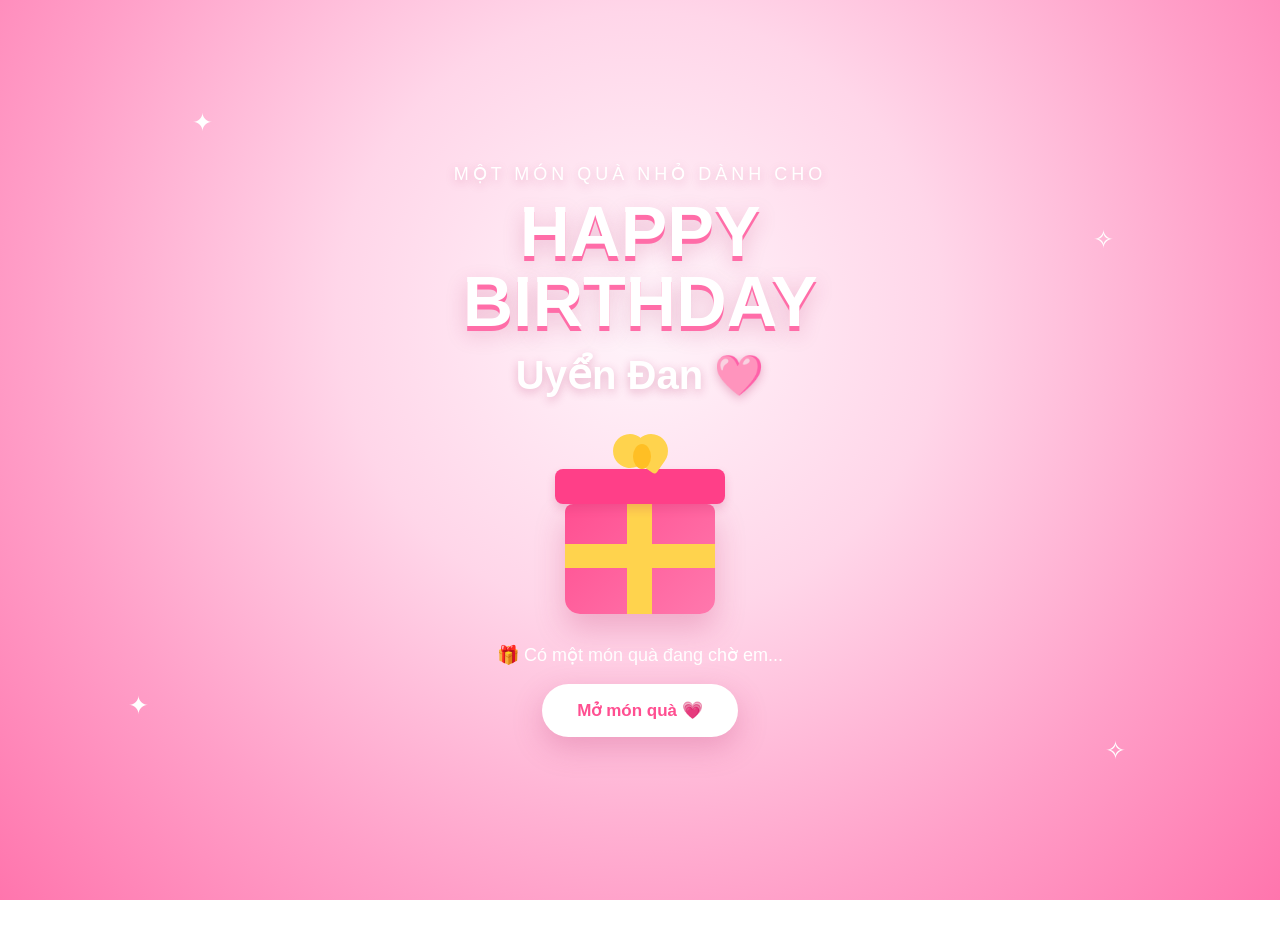
==== commit 6517e0d9: "update" ====
--- a/index.html
+++ b/index.html
@@ -1,171 +1,559 @@
 <!DOCTYPE html>
-<html lang="en">
+<html lang="vi">
+
 <head>
     <meta charset="UTF-8">
-    <meta http-equiv="X-UA-Compatible" content="IE=edge">
-    <meta name="viewport" content="width=device-width, initial-scale=1.0">
-    <link rel="stylesheet" href="./publics/css/style.css">
-    <link rel="shortcut icon" href="./publics/images/pl4.jpg" type="image/x-icon">
-    <link rel="stylesheet" href="https://cdnjs.cloudflare.com/ajax/libs/font-awesome/6.2.1/css/all.min.css" integrity="sha512-MV7K8+y+gLIBoVD59lQIYicR65iaqukzvf/nwasF0nqhPay5w/9lJmVM2hMDcnK1OnMGCdVK+iQrJ7lzPJQd1w==" crossorigin="anonymous" referrerpolicy="no-referrer" />
-    <title>happy Birthday Uyển Đan</title>
+
+    <meta
+        name="viewport"
+        content="width=device-width, initial-scale=1.0"
+    >
+
+    <title>Happy Birthday Uyển Đan 💗</title>
+
+    <style>
+        * {
+            margin: 0;
+            padding: 0;
+            box-sizing: border-box;
+        }
+
+        html,
+        body {
+            width: 100%;
+            height: 100%;
+            overflow: hidden;
+            font-family: Arial, sans-serif;
+        }
+
+        body {
+            background:
+                radial-gradient(
+                    circle at 50% 35%,
+                    #fff5fb 0%,
+                    #ffd6e9 35%,
+                    #ff9fc8 70%,
+                    #ff75ad 100%
+                );
+
+            display: flex;
+            justify-content: center;
+            align-items: center;
+
+            position: relative;
+        }
+
+        /* =========================
+           BACKGROUND HEARTS
+        ========================= */
+
+        .heart {
+            position: absolute;
+            bottom: -50px;
+
+            color: rgba(255, 255, 255, 0.75);
+
+            font-size: 20px;
+
+            animation: heartFloat linear infinite;
+
+            pointer-events: none;
+        }
+
+        @keyframes heartFloat {
+            0% {
+                transform:
+                    translateY(0)
+                    rotate(0deg)
+                    scale(0.8);
+
+                opacity: 0;
+            }
+
+            15% {
+                opacity: 1;
+            }
+
+            100% {
+                transform:
+                    translateY(-110vh)
+                    rotate(360deg)
+                    scale(1.4);
+
+                opacity: 0;
+            }
+        }
+
+        /* =========================
+           MAIN
+        ========================= */
+
+        .welcome {
+            width: min(92%, 550px);
+
+            text-align: center;
+
+            position: relative;
+            z-index: 10;
+
+            animation: welcomeShow 1.2s ease;
+        }
+
+        @keyframes welcomeShow {
+            from {
+                opacity: 0;
+                transform: translateY(40px) scale(0.9);
+            }
+
+            to {
+                opacity: 1;
+                transform: translateY(0) scale(1);
+            }
+        }
+
+        /* =========================
+           TOP TEXT
+        ========================= */
+
+        .small-title {
+            color: #ffffff;
+
+            font-size: 18px;
+
+            letter-spacing: 4px;
+
+            margin-bottom: 12px;
+
+            text-shadow:
+                0 3px 10px rgba(180, 40, 100, 0.25);
+        }
+
+        .main-title {
+            color: #ffffff;
+
+            font-size: clamp(38px, 9vw, 70px);
+
+            font-weight: 900;
+
+            line-height: 1;
+
+            text-shadow:
+                0 5px 0 #ff6da8,
+                0 8px 20px rgba(180, 40, 100, 0.25);
+
+            margin-bottom: 15px;
+        }
+
+        .name {
+            color: #fff;
+
+            font-size: clamp(25px, 6vw, 40px);
+
+            font-weight: bold;
+
+            margin-bottom: 35px;
+
+            text-shadow:
+                0 3px 10px rgba(180, 40, 100, 0.3);
+        }
+
+        /* =========================
+           GIFT
+        ========================= */
+
+        .gift-area {
+            position: relative;
+
+            width: 190px;
+            height: 180px;
+
+            margin: 0 auto 30px;
+
+            cursor: pointer;
+
+            transition: 0.3s ease;
+        }
+
+        .gift-area:hover {
+            transform: scale(1.08);
+        }
+
+        .gift-box {
+            position: absolute;
+
+            left: 20px;
+            bottom: 0;
+
+            width: 150px;
+            height: 110px;
+
+            background: linear-gradient(
+                135deg,
+                #ff4f91,
+                #ff78ad
+            );
+
+            border-radius: 8px 8px 15px 15px;
+
+            box-shadow:
+                0 15px 30px rgba(190, 40, 100, 0.25);
+        }
+
+        .gift-box::before {
+            content: "";
+
+            position: absolute;
+
+            left: 62px;
+            top: 0;
+
+            width: 25px;
+            height: 110px;
+
+            background: #ffd34d;
+        }
+
+        .gift-box::after {
+            content: "";
+
+            position: absolute;
+
+            left: 0;
+            top: 40px;
+
+            width: 150px;
+            height: 24px;
+
+            background: #ffd34d;
+        }
+
+        .gift-lid {
+            position: absolute;
+
+            left: 10px;
+            top: 35px;
+
+            width: 170px;
+            height: 35px;
+
+            background: #ff3f88;
+
+            border-radius: 8px;
+
+            z-index: 3;
+
+            box-shadow:
+                0 5px 10px rgba(190, 40, 100, 0.2);
+        }
+
+        /* =========================
+           BOW
+        ========================= */
+
+        .bow {
+            position: absolute;
+
+            left: 68px;
+            top: 0;
+
+            width: 55px;
+            height: 45px;
+
+            z-index: 5;
+        }
+
+        .bow-left,
+        .bow-right {
+            position: absolute;
+
+            width: 34px;
+            height: 34px;
+
+            background: #ffd34d;
+
+            border-radius: 50% 50% 10% 50%;
+        }
+
+        .bow-left {
+            left: 0;
+            transform: rotate(-35deg);
+        }
+
+        .bow-right {
+            right: 0;
+            transform: rotate(35deg);
+        }
+
+        .bow-center {
+            position: absolute;
+
+            left: 20px;
+            top: 10px;
+
+            width: 18px;
+            height: 25px;
+
+            background: #ffbf24;
+
+            border-radius: 50%;
+
+            z-index: 2;
+        }
+
+        /* =========================
+           BUTTON
+        ========================= */
+
+        .open-text {
+            color: #ffffff;
+
+            font-size: 18px;
+
+            margin-bottom: 18px;
+
+            animation: pulse 1.8s infinite;
+        }
+
+        @keyframes pulse {
+            0%,
+            100% {
+                transform: scale(1);
+            }
+
+            50% {
+                transform: scale(1.06);
+            }
+        }
+
+        .open-button {
+            border: none;
+
+            background: #ffffff;
+
+            color: #ff4f91;
+
+            padding: 16px 35px;
+
+            border-radius: 50px;
+
+            font-size: 17px;
+
+            font-weight: bold;
+
+            cursor: pointer;
+
+            box-shadow:
+                0 10px 30px rgba(180, 40, 100, 0.25);
+
+            transition: 0.3s ease;
+        }
+
+        .open-button:hover {
+            transform: translateY(-3px) scale(1.05);
+
+            box-shadow:
+                0 15px 35px rgba(180, 40, 100, 0.3);
+        }
+
+        /* =========================
+           SPARKLES
+        ========================= */
+
+        .sparkle {
+            position: absolute;
+
+            color: #ffffff;
+
+            font-size: 25px;
+
+            animation: sparkle 2s infinite;
+        }
+
+        .sparkle1 {
+            top: 12%;
+            left: 15%;
+        }
+
+        .sparkle2 {
+            top: 25%;
+            right: 13%;
+
+            animation-delay: 0.5s;
+        }
+
+        .sparkle3 {
+            bottom: 20%;
+            left: 10%;
+
+            animation-delay: 1s;
+        }
+
+        .sparkle4 {
+            bottom: 15%;
+            right: 12%;
+
+            animation-delay: 1.5s;
+        }
+
+        @keyframes sparkle {
+            0%,
+            100% {
+                opacity: 0.3;
+                transform: scale(0.7) rotate(0deg);
+            }
+
+            50% {
+                opacity: 1;
+                transform: scale(1.3) rotate(180deg);
+            }
+        }
+
+        /* =========================
+           MOBILE
+        ========================= */
+
+        @media (max-width: 600px) {
+            .small-title {
+                font-size: 14px;
+            }
+
+            .name {
+                margin-bottom: 25px;
+            }
+
+            .gift-area {
+                transform: scale(0.9);
+            }
+
+            .gift-area:hover {
+                transform: scale(0.95);
+            }
+        }
+    </style>
 </head>
+
 <body>
-    <div class="container">
-        <div class="boxcontainer">
-            <div class="image">
-                <img src="./publics/images/lag.png" alt="">
+
+    <!-- =========================
+         FLOATING HEARTS
+    ========================= -->
+
+    <span class="heart" style="left: 5%; animation-duration: 7s;">♥</span>
+    <span class="heart" style="left: 15%; animation-duration: 9s; animation-delay: 2s;">♥</span>
+    <span class="heart" style="left: 30%; animation-duration: 8s; animation-delay: 1s;">♥</span>
+    <span class="heart" style="left: 50%; animation-duration: 10s; animation-delay: 3s;">♥</span>
+    <span class="heart" style="left: 70%; animation-duration: 8s; animation-delay: 1s;">♥</span>
+    <span class="heart" style="left: 85%; animation-duration: 9s; animation-delay: 2s;">♥</span>
+    <span class="heart" style="left: 95%; animation-duration: 7s;">♥</span>
+
+
+    <!-- =========================
+         SPARKLES
+    ========================= -->
+
+    <div class="sparkle sparkle1">✦</div>
+    <div class="sparkle sparkle2">✧</div>
+    <div class="sparkle sparkle3">✦</div>
+    <div class="sparkle sparkle4">✧</div>
+
+
+    <!-- =========================
+         WELCOME
+    ========================= -->
+
+    <main class="welcome">
+
+        <div class="small-title">
+            MỘT MÓN QUÀ NHỎ DÀNH CHO
+        </div>
+
+        <h1 class="main-title">
+            HAPPY BIRTHDAY
+        </h1>
+
+        <div class="name">
+            Uyển Đan 🩷
+        </div>
+
+
+        <!-- =========================
+             GIFT
+        ========================= -->
+
+        <div
+            class="gift-area"
+            id="openGift"
+        >
+
+            <div class="bow">
+                <div class="bow-left"></div>
+                <div class="bow-right"></div>
+                <div class="bow-center"></div>
             </div>
-            <div class="text-happybirthday">
-                <img src="./publics/images/texthappy.png" alt="">
-            </div>
-            <div class="cake">
-                <img src="./publics/images/cake.png" alt="">
-            </div>
-            <div class="box-balloon">
-                <div class="balloon-item1">
-                    <img src="./publics/images/balloon.png" alt="">
-                </div>
-                <div class="balloon-item1">
-                    <img src="./publics/images/balloon.png" alt="">
-                </div>
-            </div>
-            <div class="box-cloud">
-                <div class="cloud">
-                    <img src="./publics/images/cloud.png" alt="">
-                </div>
-                <div class="cloud">
-                    <img src="./publics/images/cloud.png" alt="">
-                </div>
-            </div>
-            <div class="box-firework">
-                <div class="firework">
-                    <img src="./publics/images/firework.png" alt="">
-                    <img src="./publics/images/firework1.png" alt="" id="firework1">
-                </div>
-                <div class="firework">
-                    <img src="./publics/images/firework.png" alt="">
-                    <img src="./publics/images/firework1.png" alt="" id="firework1">
-                </div>
-            </div>
-            <div class="paperCannons">
-                <img src="./publics/images/paperCannons1.png" alt="">
-            </div>
-            <div class="box-giftbox">
-                <img src="./publics/images/giftbox.png" alt="">
-                <img src="./publics/images/giftbox.png" alt="">
-                <img src="./publics/images/giftbox.png" alt="">
-                <img src="./publics/images/giftbox.png" alt="">
-                <img src="./publics/images/giftbox.png" alt="">
-                <img src="./publics/images/giftbox.png" alt="">
-            </div>
-            <div class="mail">
-                <i class="fa-regular fa-envelope"></i>
-            </div>
-            <div class="boxcute">
-                <div class="cute1">
-                    <img src="./publics/images/cute.png" alt="">
-                </div>
-                <div class="cute2">
-                    <img src="./publics/images/cute.png" alt="">
-                </div>
-            </div>
+
+            <div class="gift-lid"></div>
+
+            <div class="gift-box"></div>
+
         </div>
-        <div class="boxMail">
-            <i class="fa-solid fa-xmark"></i>
-            <div class="boxMail-container">
-                <div class="card1">
-                    <div class="userImg">
-                        <img src="./publics/images/pl2.jpg" alt="">
-                    </div>
-                    <h3>Happy birthday</h3>
-                    <div class="imageCute" style="text-align: center;">
-                        <img src="./publics/images/cute1.png" alt="" width="25%">
-                    </div>
-                </div>
-                <div class="card2">
-                    <div class="card2-content">
-                        <h3>Chúc mừng sinh nhật Uyển Đan 🩷</h3>
-                        <h2>Chúc ngoan xinh iuu luôn vui vẻ , xinh đẹp và sớm thực hiện được ước mơ của mình nhaaa. Yeuu em 💖 </h2>
-                        <div class="imageCute2">
-                            <img src="./publics/images/pl1.jpg" alt="" width="50%">
-                        </div>
-                         <div class="imageCute3">
-                            <img
-                                    id="cuteSlide"
-                                    src="./publics/images/pl1.jpg"
-                                    alt="Cute Pig"
-                                >
-                         </div>
-                    </div>
-                </div>
-            </div>
+
+
+        <div class="open-text">
+            🎁 Có một món quà đang chờ em...
         </div>
-    </div>
+
+        <button
+            class="open-button"
+            id="openButton"
+        >
+            Mở món quà 💗
+        </button>
+
+    </main>
+
+    <script>
+        const openGift = document.getElementById("openGift");
+        const openButton = document.getElementById("openButton");
+
+
+        function openBirthday() {
+            // Đánh dấu người dùng đã bấm nút
+            sessionStorage.setItem(
+                "birthdayMusic",
+                "play"
+            );
+
+            // Hiệu ứng chuyển trang
+            document.body.style.transition =
+                "opacity 0.8s ease, transform 0.8s ease";
+
+            document.body.style.opacity = "0";
+
+            document.body.style.transform =
+                "scale(1.05)";
+
+            // Chuyển sang trang sinh nhật
+            setTimeout(function () {
+
+                window.location.href =
+                    "./birthday.html";
+
+            }, 800);
+        }
+
+
+        openGift.addEventListener(
+            "click",
+            openBirthday
+        );
+
+
+        openButton.addEventListener(
+            "click",
+            openBirthday
+        );
+    </script>
+
 </body>
-    <script>
-        document.addEventListener('mousemove', function(e){
-            let body = document.querySelector('body');
-            let heart = document.createElement('span');
-            let x = e.offsetX;
-            let y = e.offsetY;
-            heart.style.left = x+'px';
-            heart.style.top = y+'px';
-
-            let size = Math.random() * 10;
-            heart.style.width = 4 * size+'px';
-            heart.style.height = 4 * size+'px';
-
-
-            let transformValue = Math.random() * 360;
-            heart.style.transform = 'rotate('+ transformValue +'deg)';
-
-            body.appendChild(heart);
-
-            setTimeout(function(){
-                heart.remove();
-            },1000)
-        })
-
-
-        let mailBox = document.querySelector('.mail')
-        let boxmail = document.querySelector('.boxMail')
-        var close = document.querySelector('.fa-xmark')
-        mailBox.onclick = function(){
-            mailBox.classList.toggle('active')
-            boxmail.classList.add('active')
-        }
-
-        close.addEventListener('click', function(){
-            boxmail.classList.remove('active')
-        })
-
-          const images = [
-        "./publics/images/pl1.jpg",
-        "./publics/images/pl.jpg",
-        "./publics/images/pl3.jpg",
-        "./publics/images/pl4.jpg",
-        "./publics/images/pl5.jpg"
-    ];
-
-    let currentIndex = 0;
-
-    const slideImage = document.getElementById("cuteSlide");
-
-    setInterval(function () {
-        slideImage.style.opacity = "0";
-
-        setTimeout(function () {
-            currentIndex++;
-
-            if (currentIndex >= images.length) {
-                currentIndex = 0;
-            }
-
-            slideImage.src = images[currentIndex];
-
-            slideImage.style.opacity = "1";
-        }, 500);
-
-    }, 3000);
-    </script>
+
 </html>
